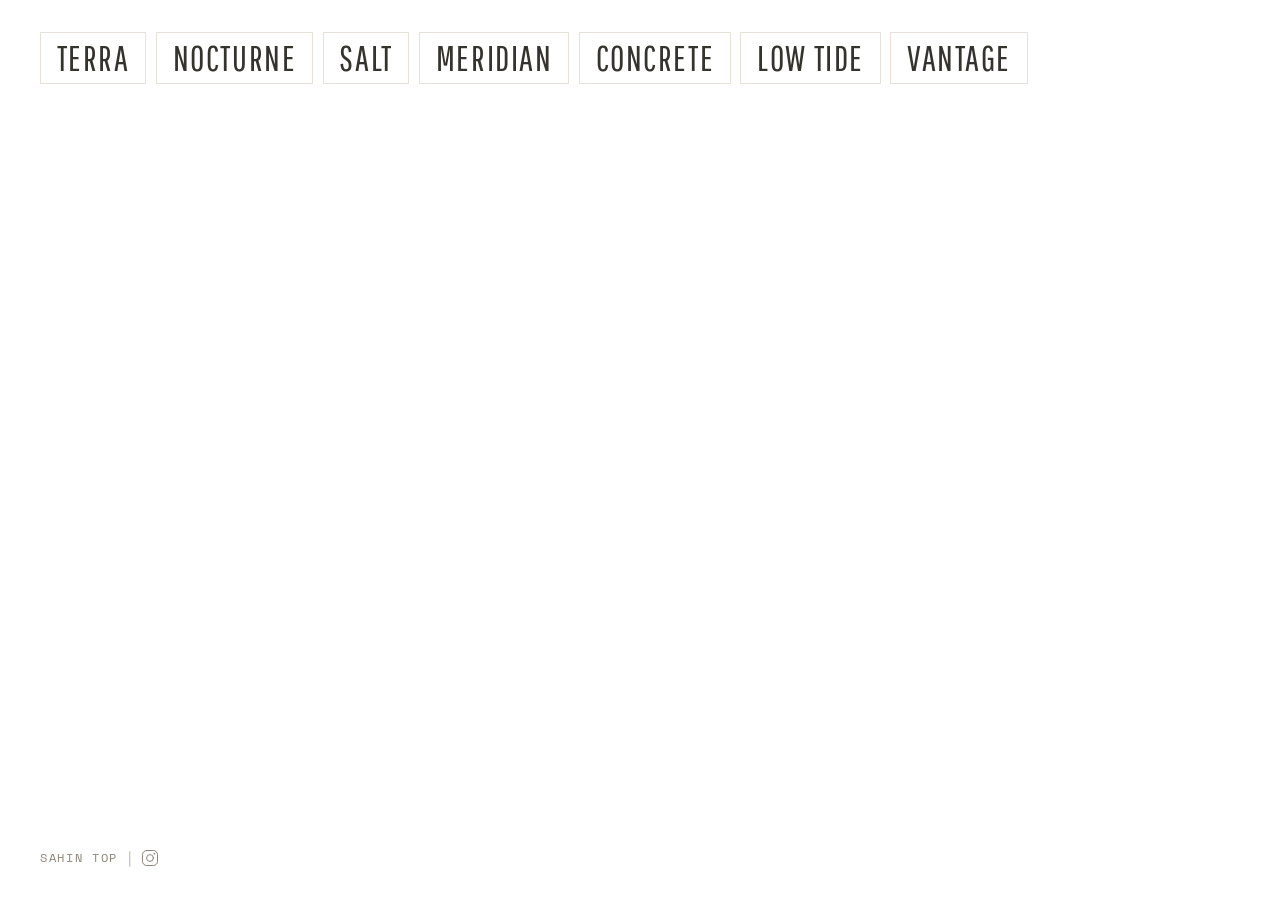
==== index.html @ 1238e99c "initial upload" ====
<!DOCTYPE html>
<html lang="en">
<head>
  <meta charset="UTF-8">
  <meta name="viewport" content="width=device-width, initial-scale=1.0">
  <title>Sahin Top — Photography</title>
  <link rel="preconnect" href="https://fonts.googleapis.com">
  <link rel="preconnect" href="https://fonts.gstatic.com" crossorigin>
  <link href="https://fonts.googleapis.com/css2?family=Pathway+Gothic+One&family=Space+Grotesk:wght@300;400;500;600&family=Space+Mono:wght@400;700&display=swap" rel="stylesheet">
  <link rel="stylesheet" href="style.css">
</head>
<body>
  <main class="home">
    <nav class="menu" id="menu" aria-label="Galleries"></nav>
    <div class="preview-area" id="preview-area">
      <a class="preview" id="preview" href="#" aria-label=""></a>
    </div>
    <div class="rows" id="rows"></div>
      <footer class="site-footer">
        <span class="footer-text">Sahin Top</span>
        <span class="sep" aria-hidden="true">|</span>
        <a class="ig" href="https://instagram.com/kirkbir" target="_blank" rel="noopener noreferrer" aria-label="Instagram — @kirkbir">
          <svg width="20" height="20" viewBox="0 0 24 24" fill="none" stroke="currentColor" stroke-width="1.2" stroke-linecap="round" stroke-linejoin="round">
            <rect x="3" y="3" width="18" height="18" rx="5"></rect>
            <circle cx="12" cy="12" r="4.1"></circle>
            <circle cx="17.2" cy="6.8" r="1.05" fill="currentColor" stroke="none"></circle>
          </svg>
        </a>
      </footer>
  </main>
  <script src="script.js"></script>
  <script>renderHome();</script>
</body>
</html>
---- style.css ----
:root{
  --bg:#ffffff; --surface:#ffffff; --fg:#1a1712; --muted:#8b857a;
  --faint:#e7e2d9; --frame:#ece9e1; --accent:#b4603f;
  --ease:cubic-bezier(.22,.61,.36,1);
  --menu-font:'Pathway Gothic One',Impact,sans-serif;
  --menu-size:35px;
  --pad-x:clamp(1.1rem,4vw,2.5rem);
  --measure:1100px;
}
@media (prefers-color-scheme: dark){
  :root{
    --bg:#100f0d; --surface:#1a1712; --fg:#f2efe8; --muted:#928c82;
    --faint:#2a2621; --frame:#221f1a; --accent:#dd8a68;
  }
}
*{box-sizing:border-box;}
html,body{margin:0;padding:0;background:var(--bg);}
body{
  color:var(--fg); font-family:'Space Grotesk',-apple-system,BlinkMacSystemFont,'Segoe UI',sans-serif;
  -webkit-font-smoothing:antialiased;
}
a{color:var(--accent);text-decoration:none;}
a:hover{color:var(--fg);}
::selection{background:var(--accent);color:#fff;}
img{max-width:100%;}

/* ---------- footer (shared) ---------- */
.site-footer{display:flex;flex-wrap:wrap;align-items:center;gap:.35rem .6rem;}
.site-footer.center{justify-content:center;}
.footer-text{
  font-family:'Space Mono',monospace;font-size:12px;line-height:1.2;
  letter-spacing:.14em;text-transform:uppercase;color:var(--muted);
}
.sep{color:var(--muted);opacity:.55;font-size:.9rem;line-height:1;}
.ig{color:var(--muted);display:inline-flex;align-items:center;}
.ig svg{display:block;}
.ig:hover{color:var(--fg);}

/* ---------- home ---------- */
.home{
  min-height:100vh;min-height:100svh;display:flex;flex-direction:column;
  padding:clamp(1.1rem,2.6vw,2rem) var(--pad-x);gap:clamp(1.25rem,3vh,2.25rem);
}
.menu{display:flex;flex-wrap:wrap;align-items:baseline;gap:.35rem .6rem;font-family:var(--menu-font);}
.menu a{
  display:inline-block;border:1px solid var(--faint);padding:.14em .45em;
  font-family:inherit;font-size:var(--menu-size);line-height:1.15;
  text-transform:uppercase;letter-spacing:.045em;
  color:color-mix(in srgb, var(--fg) 88%, var(--bg));background:none;
  transition:background .2s var(--ease),color .2s var(--ease),border-color .2s var(--ease);
}
.menu a:hover,.menu a:focus-visible{background:var(--fg);color:var(--bg);border-color:var(--fg);outline:none;}
.preview-area{flex:1;min-height:0;display:flex;align-items:flex-start;}
.preview{
  display:block;flex:0 0 auto;
  width:min(100%, 780px, (100svh - 16rem) * 1.5);
  aspect-ratio:3 / 2;background:var(--frame) center / cover no-repeat;
  visibility:hidden;
}
.preview.is-on{visibility:visible;}
.rows{display:none;}

@media (max-width:759px), (hover:none){
  .preview-area{display:none;}
  .rows{display:flex;flex-direction:column;gap:1px;font-family:var(--menu-font);}
  .rows a{
    display:grid;grid-template-columns:50% 50%;align-items:start;gap:.6rem;color:inherit;
  }
  .rows .row-title{
    justify-self:end;text-align:right;border:1px solid var(--faint);padding:.14em .45em;
    font-family:inherit;font-size:max(calc(var(--menu-size) * 1.15), 26px);line-height:1.15;
    text-transform:uppercase;letter-spacing:.045em;color:color-mix(in srgb, var(--fg) 88%, var(--bg));
  }
  .rows .row-thumb{width:100%;aspect-ratio:7 / 3;background:var(--frame) center / cover no-repeat;display:block;}
  .menu{display:none;}
}

/* ---------- album ---------- */
.topbar{
  position:sticky;top:0;z-index:20;border-bottom:1px solid var(--faint);
  background:color-mix(in srgb, var(--bg) 80%, transparent);
  backdrop-filter:blur(14px);-webkit-backdrop-filter:blur(14px);
}
.topbar-inner{max-width:var(--measure);margin:0 auto;display:flex;padding:.6rem var(--pad-x);}
.back{
  color:var(--muted);font-size:1.2rem;line-height:1;padding:.3rem .15rem;
  transition:color .3s var(--ease);
}
.back:hover{color:var(--fg);}
.album{max-width:var(--measure);margin:0 auto;padding:0 var(--pad-x);}
.album-head{
  display:flex;flex-direction:column;gap:.75rem;
  padding:clamp(1.75rem,5vw,3.5rem) 0 clamp(1.25rem,3vw,2rem);
}
.album-title{
  margin:0;font-family:var(--menu-font);font-size:var(--menu-size);font-weight:400;
  line-height:1.15;text-transform:uppercase;letter-spacing:.045em;
  color:color-mix(in srgb, var(--fg) 88%, var(--bg));
}
.album-desc{
  margin:0;max-width:48ch;font-family:'Space Mono',monospace;font-size:12px;
  line-height:1.6;letter-spacing:.04em;color:var(--muted);text-wrap:pretty;
}
.waterfall{display:flex;flex-direction:column;gap:clamp(1rem,2.5vw,2rem);}
.waterfall img{
  width:100%;height:auto;display:block;background:var(--frame);
  animation:photoIn .9s var(--ease) both;
}
.album .site-footer{padding:clamp(2.25rem,5vw,3.5rem) 0 clamp(2.5rem,5vw,3.5rem);}
@keyframes photoIn{from{opacity:0;transform:translateY(16px);}to{opacity:1;transform:none;}}
@media (prefers-reduced-motion:reduce){.waterfall img{animation:none;}}
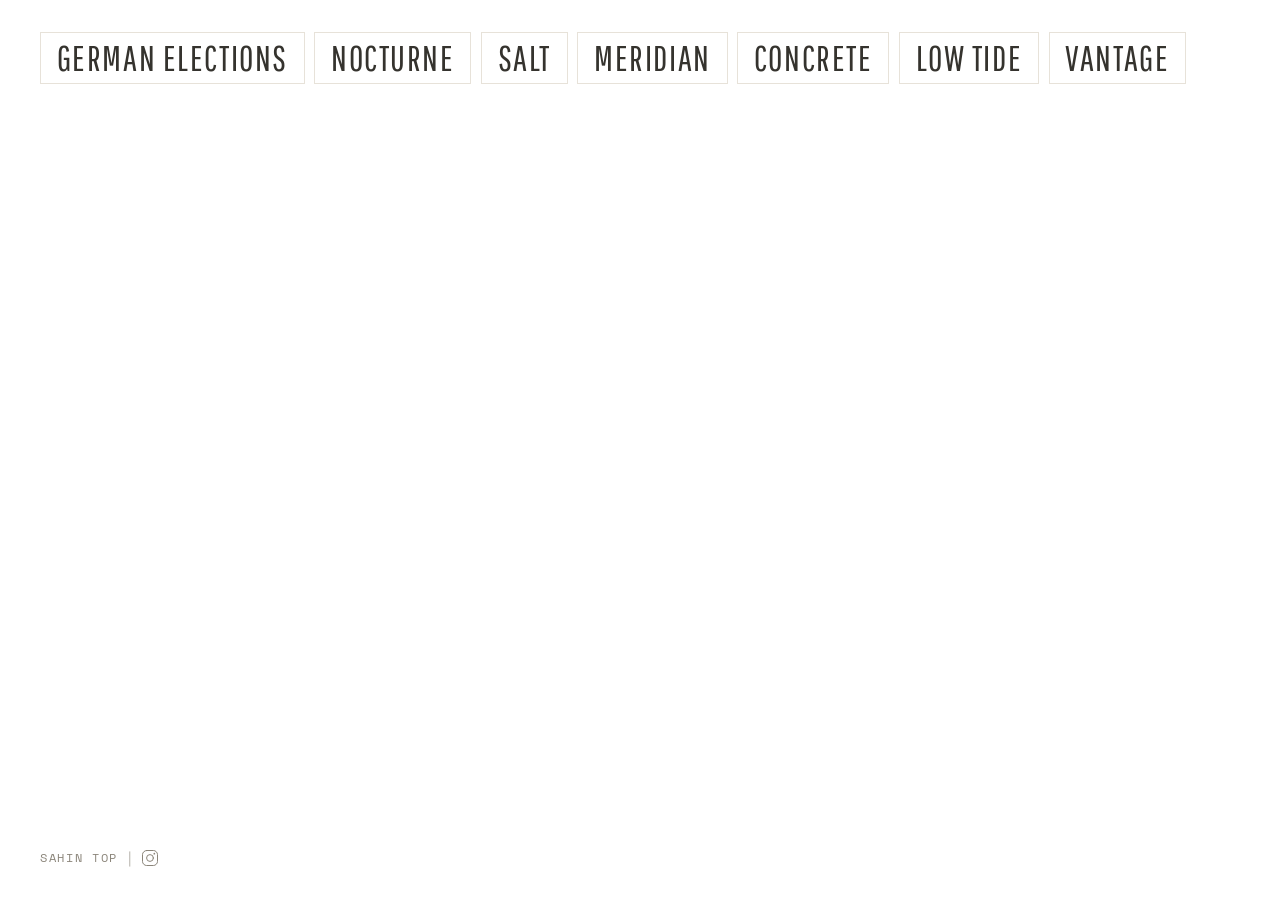
==== commit 8fcc2495: "Rename terra album to german-elections, update page title" ====
--- a/index.html
+++ b/index.html
@@ -1,14 +1,18 @@
 <!DOCTYPE html>
 <html lang="en">
+
 <head>
   <meta charset="UTF-8">
   <meta name="viewport" content="width=device-width, initial-scale=1.0">
-  <title>Sahin Top — Photography</title>
+  <title>sahintop.com</title>
   <link rel="preconnect" href="https://fonts.googleapis.com">
   <link rel="preconnect" href="https://fonts.gstatic.com" crossorigin>
-  <link href="https://fonts.googleapis.com/css2?family=Pathway+Gothic+One&family=Space+Grotesk:wght@300;400;500;600&family=Space+Mono:wght@400;700&display=swap" rel="stylesheet">
+  <link
+    href="https://fonts.googleapis.com/css2?family=Pathway+Gothic+One&family=Space+Grotesk:wght@300;400;500;600&family=Space+Mono:wght@400;700&display=swap"
+    rel="stylesheet">
   <link rel="stylesheet" href="style.css">
 </head>
+
 <body>
   <main class="home">
     <nav class="menu" id="menu" aria-label="Galleries"></nav>
@@ -16,19 +20,22 @@
       <a class="preview" id="preview" href="#" aria-label=""></a>
     </div>
     <div class="rows" id="rows"></div>
-      <footer class="site-footer">
-        <span class="footer-text">Sahin Top</span>
-        <span class="sep" aria-hidden="true">|</span>
-        <a class="ig" href="https://instagram.com/kirkbir" target="_blank" rel="noopener noreferrer" aria-label="Instagram — @kirkbir">
-          <svg width="20" height="20" viewBox="0 0 24 24" fill="none" stroke="currentColor" stroke-width="1.2" stroke-linecap="round" stroke-linejoin="round">
-            <rect x="3" y="3" width="18" height="18" rx="5"></rect>
-            <circle cx="12" cy="12" r="4.1"></circle>
-            <circle cx="17.2" cy="6.8" r="1.05" fill="currentColor" stroke="none"></circle>
-          </svg>
-        </a>
-      </footer>
+    <footer class="site-footer">
+      <span class="footer-text">Sahin Top</span>
+      <span class="sep" aria-hidden="true">|</span>
+      <a class="ig" href="https://instagram.com/kirkbir" target="_blank" rel="noopener noreferrer"
+        aria-label="Instagram — @kirkbir">
+        <svg width="20" height="20" viewBox="0 0 24 24" fill="none" stroke="currentColor" stroke-width="1.2"
+          stroke-linecap="round" stroke-linejoin="round">
+          <rect x="3" y="3" width="18" height="18" rx="5"></rect>
+          <circle cx="12" cy="12" r="4.1"></circle>
+          <circle cx="17.2" cy="6.8" r="1.05" fill="currentColor" stroke="none"></circle>
+        </svg>
+      </a>
+    </footer>
   </main>
   <script src="script.js"></script>
   <script>renderHome();</script>
 </body>
+
 </html>
